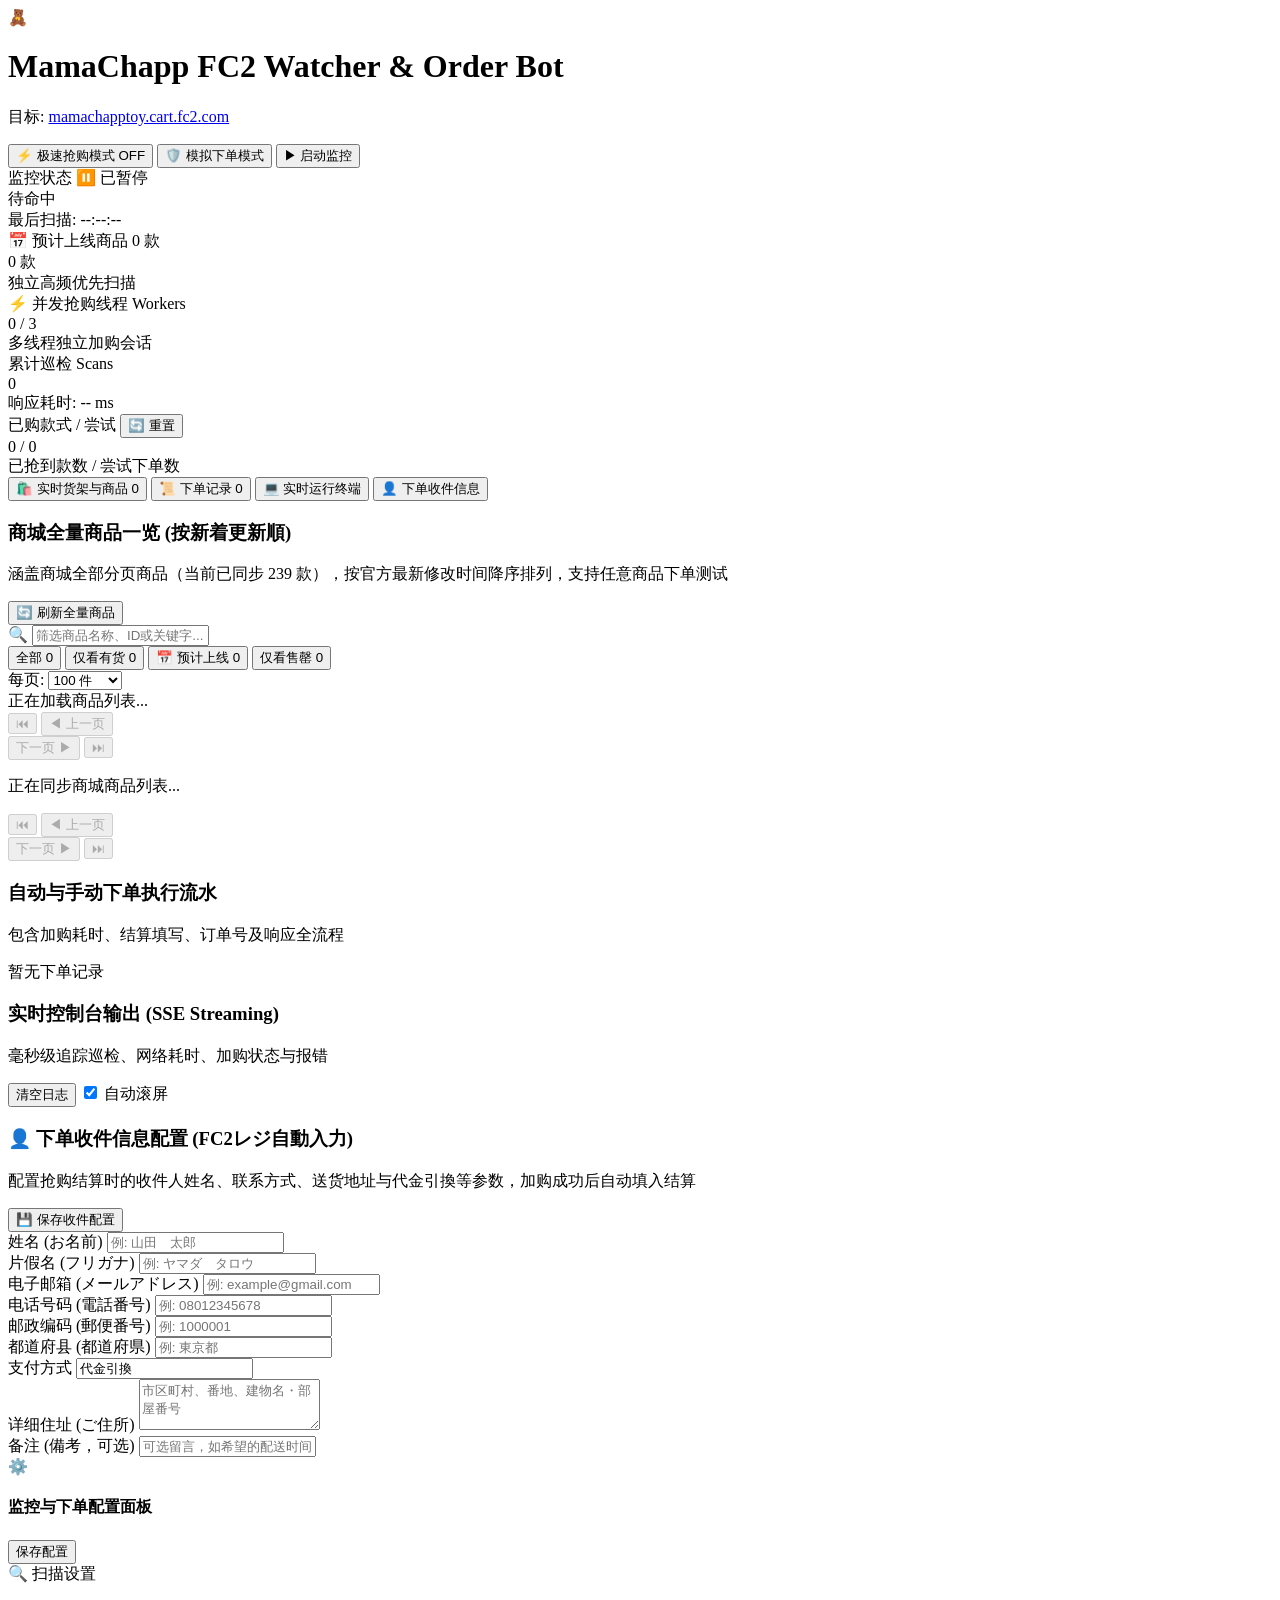
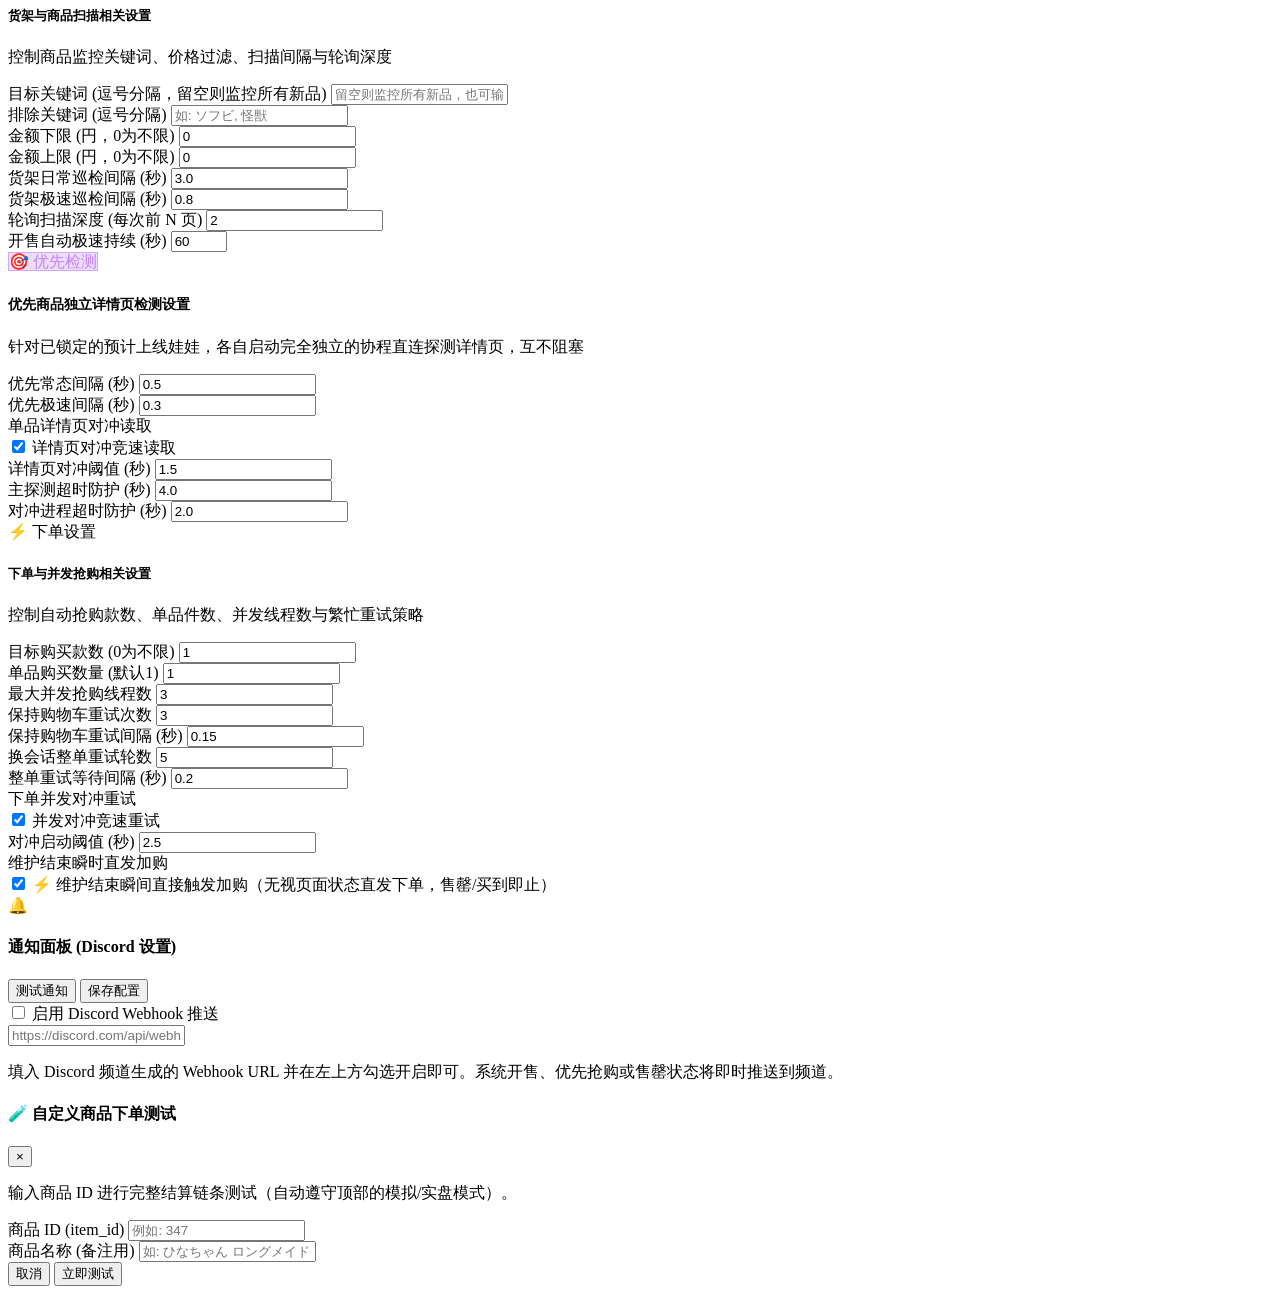
==== web/templates/index.html @ 7b695a02 "feat: implement core configuration manager, resilience tests, and web interface UI components" ====
<!DOCTYPE html>
<html lang="zh-CN">
<head>
  <meta charset="UTF-8">
  <meta name="viewport" content="width=device-width, initial-scale=1.0">
  <title>MamaChapp FC2 监控与自动下单工具</title>
  <link rel="preconnect" href="https://fonts.googleapis.com">
  <link rel="preconnect" href="https://fonts.gstatic.com" crossorigin>
  <link href="https://fonts.googleapis.com/css2?family=Inter:wght@400;500;600;700&family=JetBrains+Mono:wght@400;500&display=swap" rel="stylesheet">
  <link rel="stylesheet" href="/static/css/style.css?v=3.5">
  <link rel="icon" type="image/x-icon" href="https://cart.fc2img.com/favicon.ico">
</head>
<body>
  <div class="app-layout">
    <!-- Top Navigation Header -->
    <header class="app-header">
      <div class="brand-group">
        <div class="brand-icon">🧸</div>
        <div class="brand-text">
          <h1>MamaChapp FC2 <span>Watcher & Order Bot</span></h1>
          <p class="target-sub">目标: <a href="https://mamachapptoy.cart.fc2.com/?sort=5" target="_blank" rel="noopener">mamachapptoy.cart.fc2.com</a></p>
        </div>
      </div>

      <div class="header-actions">
        <!-- Rush Mode Switch -->
        <button id="btn-toggle-rush" class="pill-btn rush-off" title="切换日常巡检与抢购突击">
          <span class="icon">⚡</span>
          <span class="label">极速抢购模式</span>
          <span class="status-indicator">OFF</span>
        </button>

        <!-- Dry Run / Live Order Switch -->
        <button id="btn-toggle-dry" class="pill-btn dry-on" title="当前为模拟下单模式，点击切换为真实下单模式">
          <span class="icon">🛡️</span>
          <span class="label">模拟下单模式</span>
        </button>

        <!-- Start/Stop Button -->
        <button id="btn-toggle-run" class="action-btn btn-success">
          <span class="btn-icon">▶</span>
          <span class="btn-text">启动监控</span>
        </button>
      </div>
    </header>

    <!-- Pre-release Maintenance Alert Banner -->
    <div id="maintenance-alert-banner" class="maintenance-alert-banner" style="display:none;">
      🚨 <b>【发售前维护中】</b> 检测到 Mamachapp 商城进入维护中！通常几分钟后维护结束即刻上架新品！监控已自动开启最高警戒极速轮询（<span id="banner-rush-interval">0.8</span>s），开售后毫秒级抢购！
    </div>

    <!-- Active Concurrent Orders Live Banner -->
    <div id="active-orders-banner" class="active-orders-banner" style="display:none;">
      <div class="active-orders-header">
        <span class="pulse-indicator"></span>
        <span class="active-orders-title">⚡ 正在多线程并发抢购中:</span>
      </div>
      <div id="active-orders-list" class="active-orders-chips">
        <!-- Worker status chips dynamically injected here -->
      </div>
    </div>

    <!-- Stat Metrics Ribbon -->
    <section class="metrics-grid">
      <div class="metric-card">
        <div class="metric-header">
          <span class="title">监控状态</span>
          <span id="badge-status" class="badge badge-paused">⏸️ 已暂停</span>
        </div>
        <div class="metric-value" id="val-status-text">待命中</div>
        <div class="metric-sub" id="val-last-scan">最后扫描: --:--:--</div>
      </div>

      <div class="metric-card clickable" id="card-metric-upcoming" title="点击切换至预计上线专区">
        <div class="metric-header">
          <span class="title">📅 预计上线商品</span>
          <span class="badge badge-upcoming" id="badge-upcoming-metric">0 款</span>
        </div>
        <div class="metric-value" id="val-upcoming-count">0 款</div>
        <div class="metric-sub" id="val-upcoming-sub">独立高频优先扫描</div>
      </div>

      <div class="metric-card">
        <div class="metric-header">
          <span class="title">⚡ 并发抢购线程</span>
          <span class="badge badge-neutral" id="badge-threads">Workers</span>
        </div>
        <div class="metric-value" id="val-active-workers">0 / 3</div>
        <div class="metric-sub" id="val-threads-sub">多线程独立加购会话</div>
      </div>

      <div class="metric-card">
        <div class="metric-header">
          <span class="title">累计巡检</span>
          <span class="badge badge-neutral">Scans</span>
        </div>
        <div class="metric-value" id="val-total-scans">0</div>
        <div class="metric-sub" id="val-scan-speed">响应耗时: -- ms</div>
      </div>

      <div class="metric-card">
        <div class="metric-header">
          <span class="title">已购款式 / 尝试</span>
          <button id="btn-reset-session" class="btn-xs btn-ghost" title="清空已购商品记忆与计数，开启新一轮抢购">🔄 重置</button>
        </div>
        <div class="metric-value" id="val-orders-count">0 / 0</div>
        <div class="metric-sub" id="val-orders-sub">已抢到款数 / 尝试下单数</div>
      </div>
    </section>

    <!-- Main Workspace -->
    <main class="main-content">
      <!-- Left Panel: Tabs for Catalog, Upcoming, History, Terminal -->
      <div class="primary-column">
        <div class="tabs-nav">
          <button class="tab-btn active" data-tab="tab-catalog">
            <span class="tab-icon">🛍️</span>
            <span>实时货架与商品</span>
            <span class="tab-badge" id="catalog-count">0</span>
          </button>
          <button class="tab-btn" data-tab="tab-history">
            <span class="tab-icon">📜</span>
            <span>下单记录</span>
            <span class="tab-badge" id="history-count">0</span>
          </button>
          <button class="tab-btn" data-tab="tab-logs">
            <span class="tab-icon">💻</span>
            <span>实时运行终端</span>
          </button>
          <button class="tab-btn" data-tab="tab-buyer">
            <span class="tab-icon">👤</span>
            <span>下单收件信息</span>
          </button>
        </div>

        <!-- Tab 1: Catalog -->
        <div class="tab-pane active" id="tab-catalog">
          <div class="pane-header">
            <div class="pane-title-group">
              <h3>商城全量商品一览 (按新着更新順)</h3>
              <p>涵盖商城全部分页商品（当前已同步 <span id="catalog-total-indicator">239</span> 款），按官方最新修改时间降序排列，支持任意商品下单测试</p>
            </div>
            <div class="pane-tools">
              <button id="btn-sync-catalog" class="btn-xs btn-ghost" title="重新扫描并同步商城全部分页的所有在售与预告商品（自动适应总页数）">🔄 刷新全量商品</button>
            </div>
          </div>

          <!-- Catalog Toolbar & Filters -->
          <div class="catalog-toolbar">
            <div class="catalog-filters-row">
              <div class="search-box-wrapper">
                <span class="search-icon">🔍</span>
                <input type="text" id="catalog-filter" placeholder="筛选商品名称、ID或关键字..." class="filter-input search-input">
                <button type="button" id="btn-clear-filter" class="btn-clear-search" title="清空搜索" style="display:none;">✕</button>
              </div>

              <div class="stock-filter-group">
                <button type="button" class="stock-pill active" data-stock="all">全部 <span class="pill-badge" id="count-all">0</span></button>
                <button type="button" class="stock-pill" data-stock="instock">仅看有货 <span class="pill-badge instock" id="count-instock">0</span></button>
                <button type="button" class="stock-pill upcoming-pill" data-stock="upcoming">📅 预计上线 <span class="pill-badge upcoming" id="count-upcoming">0</span></button>
                <button type="button" class="stock-pill" data-stock="soldout">仅看售罄 <span class="pill-badge soldout" id="count-soldout">0</span></button>
              </div>

              <div class="page-size-wrap">
                <span class="page-size-label">每页:</span>
                <select id="catalog-page-size" class="select-page-size">
                  <option value="50">50 件</option>
                  <option value="100" selected>100 件</option>
                  <option value="200">200 件</option>
                  <option value="all">全部显示</option>
                </select>
              </div>
            </div>

            <!-- Top Pagination Bar -->
            <div class="pagination-bar" id="pagination-top">
              <div class="pagination-info" id="catalog-page-info">
                正在加载商品列表...
              </div>
              <div class="pagination-nav" id="catalog-pagination-nav">
                <button class="page-nav-btn" data-action="first" title="首页" disabled>⏮</button>
                <button class="page-nav-btn" data-action="prev" title="上一页" disabled>◀ 上一页</button>
                <div class="page-number-buttons" id="catalog-page-numbers"></div>
                <button class="page-nav-btn" data-action="next" title="下一页" disabled>下一页 ▶</button>
                <button class="page-nav-btn" data-action="last" title="末页" disabled>⏭</button>
              </div>
            </div>
          </div>

          <div class="catalog-grid" id="catalog-items-container">
            <div class="empty-state">
              <div class="spinner"></div>
              <p>正在同步商城商品列表...</p>
            </div>
          </div>

          <!-- Bottom Pagination Bar -->
          <div class="pagination-bar bottom-pagination" id="pagination-bottom">
            <div class="pagination-info" id="catalog-page-info-bottom"></div>
            <div class="pagination-nav" id="catalog-pagination-nav-bottom">
              <button class="page-nav-btn" data-action="first" title="首页" disabled>⏮</button>
              <button class="page-nav-btn" data-action="prev" title="上一页" disabled>◀ 上一页</button>
              <div class="page-number-buttons" id="catalog-page-numbers-bottom"></div>
              <button class="page-nav-btn" data-action="next" title="下一页" disabled>下一页 ▶</button>
              <button class="page-nav-btn" data-action="last" title="末页" disabled>⏭</button>
            </div>
          </div>
        </div>



        <!-- Tab 2: Order History -->
        <div class="tab-pane" id="tab-history">
          <div class="pane-header">
            <div class="pane-title-group">
              <h3>自动与手动下单执行流水</h3>
              <p>包含加购耗时、结算填写、订单号及响应全流程</p>
            </div>
          </div>
          <div class="history-container" id="history-items-container">
            <div class="empty-state">暂无下单记录</div>
          </div>
        </div>

        <!-- Tab 3: Live Logs -->
        <div class="tab-pane" id="tab-logs">
          <div class="pane-header">
            <div class="pane-title-group">
              <h3>实时控制台输出 (SSE Streaming)</h3>
              <p>毫秒级追踪巡检、网络耗时、加购状态与报错</p>
            </div>
            <div class="pane-tools">
              <button id="btn-clear-logs" class="btn-sm btn-ghost">清空日志</button>
              <label class="auto-scroll-label">
                <input type="checkbox" id="chk-auto-scroll" checked> 自动滚屏
              </label>
            </div>
          </div>
          <div class="terminal-box" id="terminal-logs">
            <!-- Log entries injected here -->
          </div>
        </div>

        <!-- Tab 5: Buyer Info (下单收件信息) -->
        <div class="tab-pane" id="tab-buyer">
          <div class="pane-header">
            <div class="pane-title-group">
              <h3>👤 下单收件信息配置 (FC2レジ自動入力)</h3>
              <p>配置抢购结算时的收件人姓名、联系方式、送货地址与代金引換等参数，加购成功后自动填入结算</p>
            </div>
            <div class="pane-tools">
              <button class="btn-sm btn-primary btn-save-config">💾 保存收件配置</button>
            </div>
          </div>

          <div class="buyer-form-layout">
            <div class="form-row">
              <div class="form-group">
                <label for="cfg-name">姓名 (お名前)</label>
                <input type="text" id="cfg-name" placeholder="例: 山田　太郎">
              </div>
              <div class="form-group">
                <label for="cfg-name-kana">片假名 (フリガナ)</label>
                <input type="text" id="cfg-name-kana" placeholder="例: ヤマダ　タロウ">
              </div>
            </div>

            <div class="form-group">
              <label for="cfg-email">电子邮箱 (メールアドレス)</label>
              <input type="email" id="cfg-email" placeholder="例: example@gmail.com">
            </div>

            <div class="form-row">
              <div class="form-group">
                <label for="cfg-tel">电话号码 (電話番号)</label>
                <input type="text" id="cfg-tel" placeholder="例: 08012345678">
              </div>
              <div class="form-group">
                <label for="cfg-postcode">邮政编码 (郵便番号)</label>
                <input type="text" id="cfg-postcode" placeholder="例: 1000001">
              </div>
            </div>

            <div class="form-row">
              <div class="form-group">
                <label for="cfg-prefecture">都道府县 (都道府県)</label>
                <input type="text" id="cfg-prefecture" placeholder="例: 東京都">
              </div>
              <div class="form-group">
                <label for="cfg-payment">支付方式</label>
                <input type="text" id="cfg-payment" value="代金引換" placeholder="优先代金引換">
              </div>
            </div>

            <div class="form-group">
              <label for="cfg-address">详细住址 (ご住所)</label>
              <textarea id="cfg-address" rows="3" placeholder="市区町村、番地、建物名・部屋番号"></textarea>
            </div>

            <div class="form-group">
              <label for="cfg-biko">备注 (備考，可选)</label>
              <input type="text" id="cfg-biko" placeholder="可选留言，如希望的配送时间等">
            </div>
          </div>
        </div>
      </div>

      <!-- Right Column: Split Panels -->
      <aside class="sidebar-column">

        <!-- Panel 1: 配置面板 (分为 扫描设置 与 下单设置 两大板块) -->
        <div class="card settings-panel-card" id="panel-system-config">
          <div class="card-header">
            <div class="card-header-title">
              <span class="card-icon">⚙️</span>
              <h4>监控与下单配置面板</h4>
            </div>
            <button class="btn-sm btn-primary btn-save-config">保存配置</button>
          </div>

          <div class="panel-card-body">
            <!-- 板块 1: 扫描相关设置 -->
            <div class="config-block">
              <div class="config-block-header">
                <div class="block-title-row">
                  <span class="config-block-badge scan-badge">🔍 扫描设置</span>
                  <h5 class="config-block-title">货架与商品扫描相关设置</h5>
                </div>
                <p class="config-block-desc">控制商品监控关键词、价格过滤、扫描间隔与轮询深度</p>
              </div>

              <div class="config-block-body">
                <div class="form-group">
                  <label for="cfg-keywords">目标关键词 (逗号分隔，留空则监控所有新品)</label>
                  <input type="text" id="cfg-keywords" placeholder="留空则监控所有新品，也可输入: ロングメイド, ひな 等">
                </div>

                <div class="form-group">
                  <label for="cfg-exclude">排除关键词 (逗号分隔)</label>
                  <input type="text" id="cfg-exclude" placeholder="如: ソフビ, 怪獣">
                </div>

                <div class="form-row">
                  <div class="form-group">
                    <label for="cfg-min-price" title="商品最低金额（日元），低于该价格的商品将自动忽略。0为不设下限">金额下限 (円，0为不限)</label>
                    <input type="number" id="cfg-min-price" min="0" step="100" value="0" placeholder="0">
                  </div>
                  <div class="form-group">
                    <label for="cfg-max-price" title="商品最高金额（日元），高于该价格的商品将自动忽略。0为不设上限">金额上限 (円，0为不限)</label>
                    <input type="number" id="cfg-max-price" min="0" step="100" value="0" placeholder="0">
                  </div>
                </div>

                <div class="form-row">
                  <div class="form-group">
                    <label for="cfg-interval" title="货架大盘常态监控时的页面轮询扫描间隔">货架日常巡检间隔 (秒)</label>
                    <input type="number" id="cfg-interval" step="0.5" min="1" value="3.0">
                  </div>
                  <div class="form-group">
                    <label for="cfg-rush-interval" title="极速突击模式下的货架页面轮询间隔">货架极速巡检间隔 (秒)</label>
                    <input type="number" id="cfg-rush-interval" step="0.1" min="0.3" value="0.8">
                  </div>
                </div>

                <div class="form-row">
                  <div class="form-group">
                    <label for="cfg-scan-pages" title="每次轮询扫描前N页（每页20件，默认前2页=40件最新修改商品，并发秒级拉取）">轮询扫描深度 (每次前 N 页)</label>
                    <input type="number" id="cfg-scan-pages" min="1" value="2">
                  </div>
                  <div class="form-group">
                    <label for="cfg-auto-rush-duration" title="开售/维护结束自动触发极速突击的持续时间（秒）。若在此时间内检测到所有扫描深度内的商品已售罄，也将提前安全退出极速模式">开售自动极速持续 (秒)</label>
                    <input type="number" id="cfg-auto-rush-duration" min="10" max="600" step="5" value="60">
                  </div>
                </div>

                <!-- 优先商品直连详情页专属检测设置 (子板块) -->
                <div class="sub-config-block">
                  <div class="sub-block-header">
                    <div class="block-title-row">
                      <span class="config-block-badge" style="background: rgba(147, 51, 234, 0.16); color: #c084fc; border: 1px solid rgba(147, 51, 234, 0.32);">🎯 优先检测</span>
                      <h5 class="config-block-title" style="font-size: 0.86rem;">优先商品独立详情页检测设置</h5>
                    </div>
                    <p class="config-block-desc">
                      针对已锁定的预计上线娃娃，各自启动完全独立的协程直连探测详情页，互不阻塞
                    </p>
                  </div>

                  <div class="form-row">
                    <div class="form-group">
                      <label for="cfg-priority-interval" title="常态下每个优先商品独立详情页的检测间隔（建议 0.3~0.5秒）">优先常态间隔 (秒)</label>
                      <input type="number" id="cfg-priority-interval" step="0.1" min="0.1" value="0.5">
                    </div>
                    <div class="form-group">
                      <label for="cfg-priority-rush-interval" title="极速模式下每个优先商品独立详情页的检测间隔（建议 0.2~0.5秒，完全由您自主设定）">优先极速间隔 (秒)</label>
                      <input type="number" id="cfg-priority-rush-interval" step="0.05" min="0.05" value="0.3">
                    </div>
                  </div>

                  <div class="form-row">
                    <div class="form-group">
                      <label>单品详情页对冲读取</label>
                      <div class="checkbox-control-box" title="开启后，若单品详情页主探测超过设定秒数未响应，并发启动对冲探测探针双向竞速，最快抓取开售状态！">
                        <label for="chk-priority-hedge">
                          <input type="checkbox" id="chk-priority-hedge" checked>
                          <span>详情页对冲竞速读取</span>
                        </label>
                      </div>
                    </div>
                    <div class="form-group">
                      <label for="cfg-priority-hedge-delay" title="主探测请求发送后超过多少秒未响应则启动并发对冲探针（此时主探测继续在队列排队等待，建议 1.0~2.0 秒）">详情页对冲阈值 (秒)</label>
                      <input type="number" id="cfg-priority-hedge-delay" step="0.1" min="0.1" value="1.5">
                    </div>
                  </div>

                  <div class="form-row">
                    <div class="form-group">
                      <label for="cfg-priority-timeout" title="基础主探测请求的最长排队超时（在此时间内保持排队不中断，超出后才重置主请求）">主探测超时防护 (秒)</label>
                      <input type="number" id="cfg-priority-timeout" step="0.5" min="0.5" value="4.0">
                    </div>
                    <div class="form-group">
                      <label for="cfg-priority-hedge-timeout" title="对冲探针自身的独立超时上限（若对冲探针在此秒数内未完成，仅重置并重启对冲探针，完全不影响正在排队的主探测）">对冲进程超时防护 (秒)</label>
                      <input type="number" id="cfg-priority-hedge-timeout" step="0.5" min="0.5" value="2.0">
                    </div>
                  </div>
                </div>
              </div>
            </div>

            <!-- 板块 2: 下单时相关设置 -->
            <div class="config-block">
              <div class="config-block-header">
                <div class="block-title-row">
                  <span class="config-block-badge order-badge">⚡ 下单设置</span>
                  <h5 class="config-block-title">下单与并发抢购相关设置</h5>
                </div>
                <p class="config-block-desc">控制自动抢购款数、单品件数、并发线程数与繁忙重试策略</p>
              </div>

              <div class="config-block-body">
                <div class="form-row">
                  <div class="form-group">
                    <label for="cfg-max-orders" title="目标抢购的不同商品款式总数。0为不限；填N为买齐N款后自动停止">目标购买款数 (0为不限)</label>
                    <input type="number" id="cfg-max-orders" min="0" value="1">
                  </div>
                  <div class="form-group">
                    <label for="cfg-quantity" title="每款商品加入购物车的数量">单品购买数量 (默认1)</label>
                    <input type="number" id="cfg-quantity" min="1" value="1">
                  </div>
                </div>

                <div class="form-group">
                  <label for="cfg-max-workers" title="同时允许并发独立下单的商品线程数（每个商品使用独立 Session）">最大并发抢购线程数</label>
                  <input type="number" id="cfg-max-workers" min="1" value="3">
                </div>

                <div class="form-row">
                  <div class="form-group">
                    <label for="cfg-session-retries" title="加购成功后，若结算遭遇 502/503 或超时，在保持购物车 Cookie 的前提下就地极速重试的次数">保持购物车重试次数</label>
                    <input type="number" id="cfg-session-retries" min="1" value="3">
                  </div>
                  <div class="form-group">
                    <label for="cfg-session-retry-delay" title="保持购物车会话内的快速重试间隔时间（秒，建议 0.05~0.2 秒）">保持购物车重试间隔 (秒)</label>
                    <input type="number" id="cfg-session-retry-delay" step="0.05" min="0.01" value="0.15">
                  </div>
                </div>

                <div class="form-row">
                  <div class="form-group">
                    <label for="cfg-worker-retries" title="整单抢购若彻底断连或会话失效，重新建立独立新 Session 持续冲击抢购的最大轮数">换会话整单重试轮数</label>
                    <input type="number" id="cfg-worker-retries" min="1" value="5">
                  </div>
                  <div class="form-group">
                    <label for="cfg-worker-retry-delay" title="换新会话重试之间的等待间隔（建议 0.1~0.3 秒）">整单重试等待间隔 (秒)</label>
                    <input type="number" id="cfg-worker-retry-delay" step="0.05" min="0.01" value="0.2">
                  </div>
                </div>

                <div class="form-row">
                  <div class="form-group">
                    <label>下单并发对冲重试</label>
                    <div class="checkbox-control-box" title="开启后，若请求在设定秒数内未响应，保持原请求等待的同时，并发启动新的对冲重试线程双向竞速！">
                      <label for="chk-hedge-requests">
                        <input type="checkbox" id="chk-hedge-requests" checked>
                        <span>并发对冲竞速重试</span>
                      </label>
                    </div>
                  </div>
                  <div class="form-group">
                    <label for="cfg-hedge-delay" title="发送请求后超过多少秒未响应则启动并发对冲线程（建议 2.0~3.0 秒）">对冲启动阈值 (秒)</label>
                    <input type="number" id="cfg-hedge-delay" step="0.1" min="0.1" value="2.5">
                  </div>
                </div>

                <div class="form-row">
                  <div class="form-group" style="flex: 1 1 100%;">
                    <label>维护结束瞬时直发加购</label>
                    <div class="checkbox-control-box" title="开启后，在商城维护结束的瞬间，无需等待详情页加载，直接对所有预计上线与重点商品并行发起加购下单线程！页面详情监控将同步进行，并在读取到售罄或抢购成功后自动停止尝试。">
                      <label for="chk-maintenance-direct-order">
                        <input type="checkbox" id="chk-maintenance-direct-order" checked>
                        <span>⚡ 维护结束瞬间直接触发加购（无视页面状态直发下单，售罄/买到即止）</span>
                      </label>
                    </div>
                  </div>
                </div>
              </div>
            </div>
          </div>
        </div>

        <!-- Panel 3: 通知面板 (用于 Discord 设置) -->
        <div class="card settings-panel-card" id="panel-notifications">
          <div class="card-header">
            <div class="card-header-title">
              <span class="card-icon">🔔</span>
              <h4>通知面板 (Discord 设置)</h4>
            </div>
            <div class="card-header-actions">
              <button id="btn-test-notify" class="btn-xs btn-ghost">测试通知</button>
              <button class="btn-sm btn-primary btn-save-config">保存配置</button>
            </div>
          </div>

          <div class="panel-card-body">
            <div class="notify-channel">
              <div class="channel-header">
                <label class="switch-label">
                  <input type="checkbox" id="chk-dc-enable">
                  <span>启用 Discord Webhook 推送</span>
                </label>
              </div>
              <div class="channel-inputs">
                <input type="text" id="cfg-dc-url" placeholder="https://discord.com/api/webhooks/...">
              </div>
              <p class="notify-help-text">
                填入 Discord 频道生成的 Webhook URL 并在左上方勾选开启即可。系统开售、优先抢购或售罄状态将即时推送到频道。
              </p>
            </div>
          </div>
        </div>

      </aside>
    </main>
  </div>

  <!-- Toast Notification Container -->
  <div id="toast-container" class="toast-container"></div>

  <!-- Custom Checkout Test Modal -->
  <div id="modal-test-order" class="modal-backdrop">
    <div class="modal-dialog">
      <div class="modal-header">
        <h4 id="modal-test-title">🧪 自定义商品下单测试</h4>
        <button class="modal-close" id="btn-close-modal">&times;</button>
      </div>
      <div class="modal-body">
        <p class="modal-desc" id="modal-test-desc">输入商品 ID 进行完整结算链条测试（自动遵守顶部的模拟/实盘模式）。</p>
        <div class="form-group">
          <label for="modal-item-id">商品 ID (item_id)</label>
          <input type="text" id="modal-item-id" placeholder="例如: 347">
        </div>
        <div class="form-group">
          <label for="modal-item-name">商品名称 (备注用)</label>
          <input type="text" id="modal-item-name" placeholder="如: ひなちゃん ロングメイド">
        </div>
      </div>
      <div class="modal-footer">
        <button class="btn btn-ghost" id="btn-cancel-modal">取消</button>
        <button class="btn btn-primary" id="btn-submit-modal-test">立即测试</button>
      </div>
    </div>
  </div>

  <script src="/static/js/app.js?v=3.5"></script>
</body>
</html>
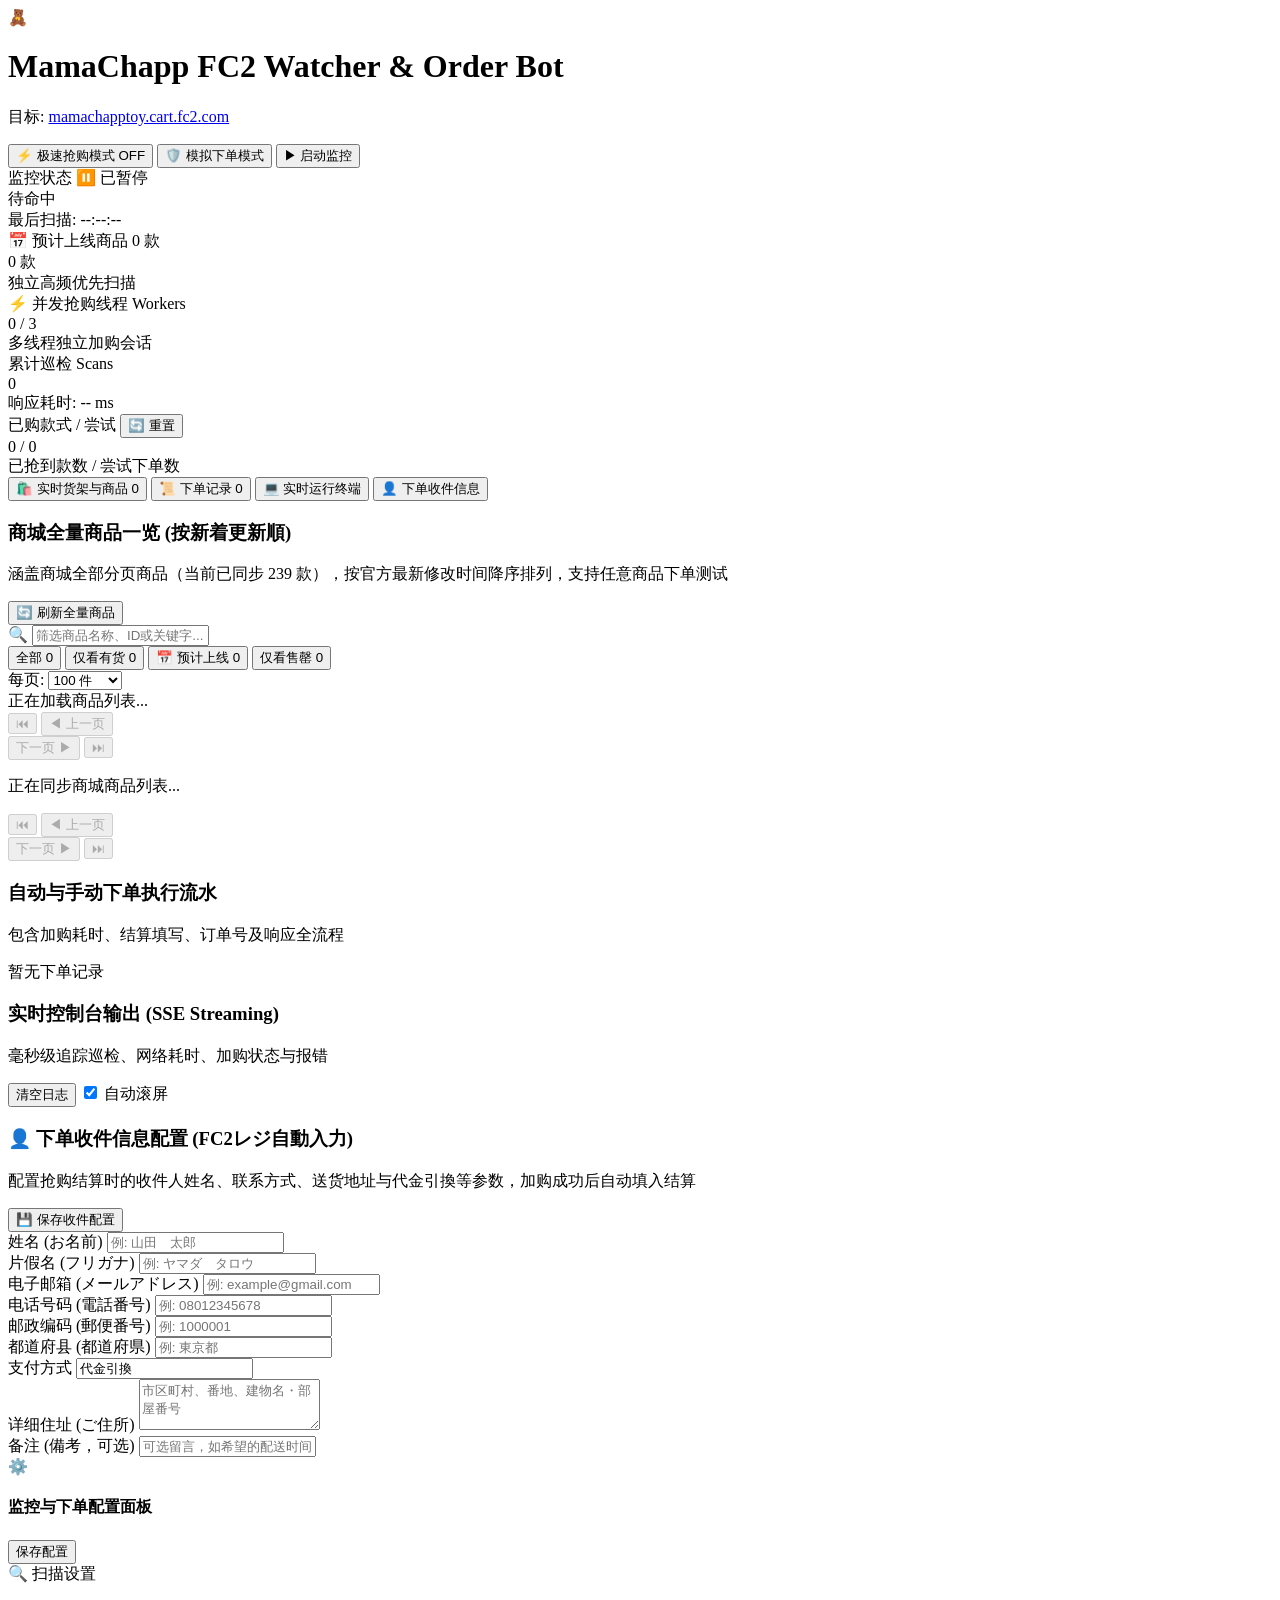
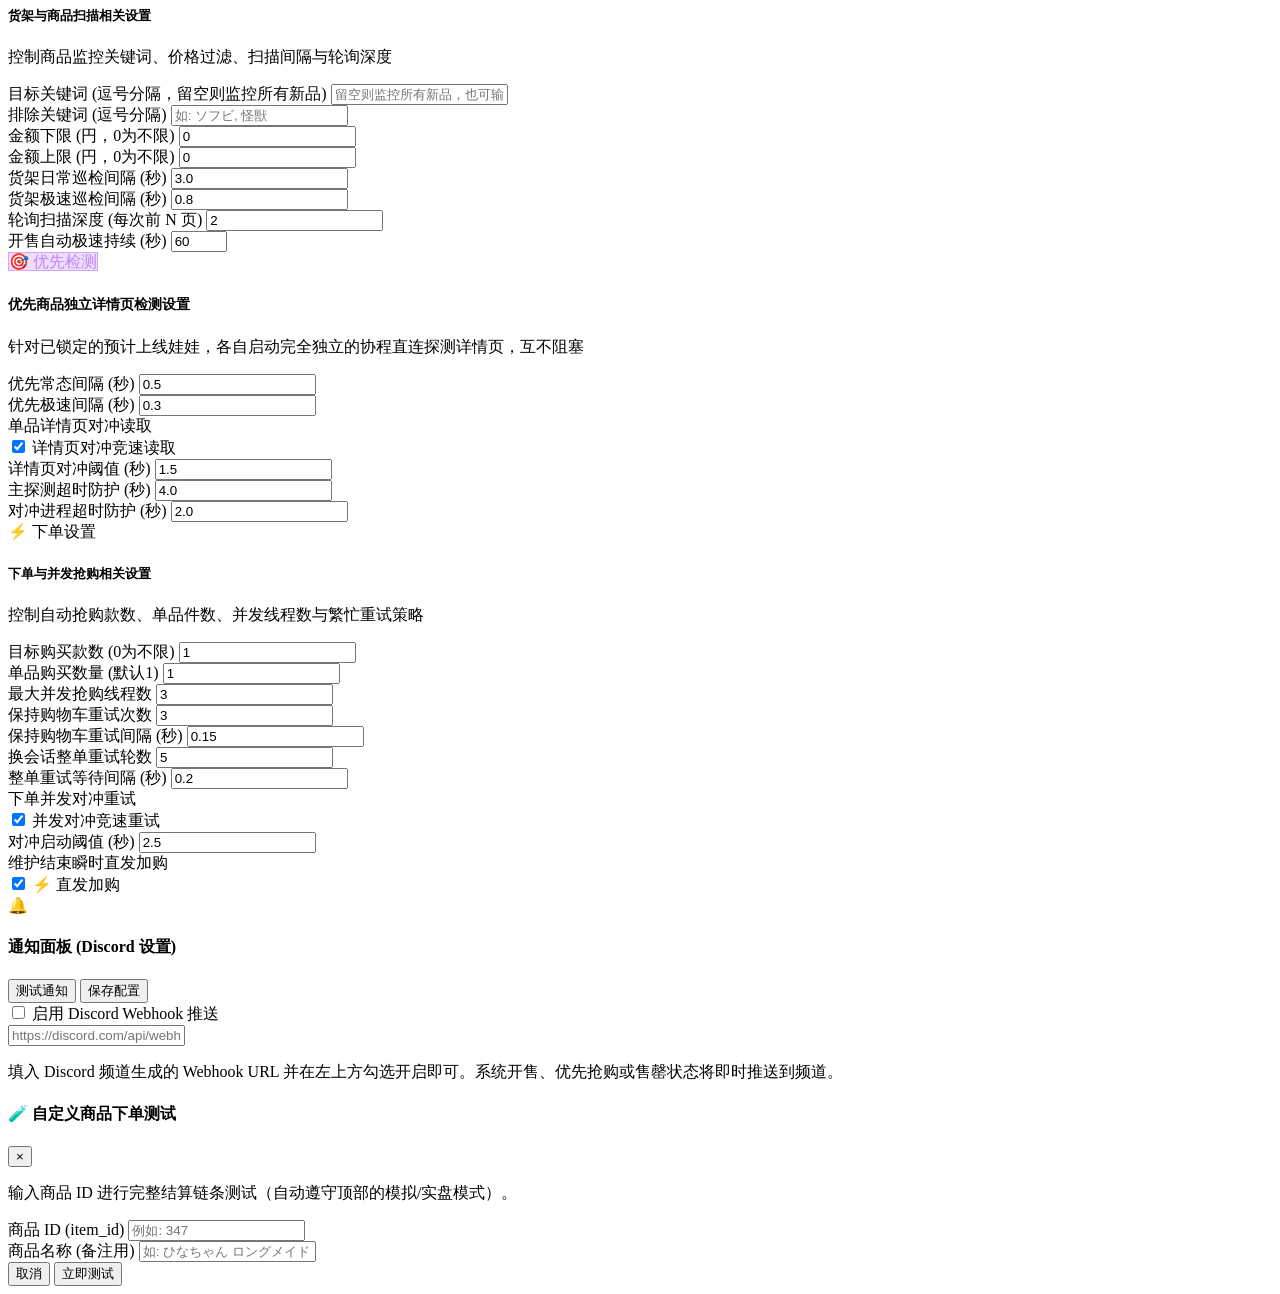
==== commit 57eea0af: "feat: implement core bot engine with dual-threaded monitoring and web template for management" ====
--- a/web/templates/index.html
+++ b/web/templates/index.html
@@ -1,15 +1,19 @@
 <!DOCTYPE html>
 <html lang="zh-CN">
+
 <head>
   <meta charset="UTF-8">
   <meta name="viewport" content="width=device-width, initial-scale=1.0">
   <title>MamaChapp FC2 监控与自动下单工具</title>
   <link rel="preconnect" href="https://fonts.googleapis.com">
   <link rel="preconnect" href="https://fonts.gstatic.com" crossorigin>
-  <link href="https://fonts.googleapis.com/css2?family=Inter:wght@400;500;600;700&family=JetBrains+Mono:wght@400;500&display=swap" rel="stylesheet">
+  <link
+    href="https://fonts.googleapis.com/css2?family=Inter:wght@400;500;600;700&family=JetBrains+Mono:wght@400;500&display=swap"
+    rel="stylesheet">
   <link rel="stylesheet" href="/static/css/style.css?v=3.5">
   <link rel="icon" type="image/x-icon" href="https://cart.fc2img.com/favicon.ico">
 </head>
+
 <body>
   <div class="app-layout">
     <!-- Top Navigation Header -->
@@ -18,7 +22,8 @@
         <div class="brand-icon">🧸</div>
         <div class="brand-text">
           <h1>MamaChapp FC2 <span>Watcher & Order Bot</span></h1>
-          <p class="target-sub">目标: <a href="https://mamachapptoy.cart.fc2.com/?sort=5" target="_blank" rel="noopener">mamachapptoy.cart.fc2.com</a></p>
+          <p class="target-sub">目标: <a href="https://mamachapptoy.cart.fc2.com/?sort=5" target="_blank"
+              rel="noopener">mamachapptoy.cart.fc2.com</a></p>
         </div>
       </div>
 
@@ -46,7 +51,8 @@
 
     <!-- Pre-release Maintenance Alert Banner -->
     <div id="maintenance-alert-banner" class="maintenance-alert-banner" style="display:none;">
-      🚨 <b>【发售前维护中】</b> 检测到 Mamachapp 商城进入维护中！通常几分钟后维护结束即刻上架新品！监控已自动开启最高警戒极速轮询（<span id="banner-rush-interval">0.8</span>s），开售后毫秒级抢购！
+      🚨 <b>【发售前维护中】</b> 检测到 Mamachapp 商城进入维护中！通常几分钟后维护结束即刻上架新品！监控已自动开启最高警戒极速轮询（<span
+        id="banner-rush-interval">0.8</span>s），开售后毫秒级抢购！
     </div>
 
     <!-- Active Concurrent Orders Live Banner -->
@@ -141,7 +147,8 @@
               <p>涵盖商城全部分页商品（当前已同步 <span id="catalog-total-indicator">239</span> 款），按官方最新修改时间降序排列，支持任意商品下单测试</p>
             </div>
             <div class="pane-tools">
-              <button id="btn-sync-catalog" class="btn-xs btn-ghost" title="重新扫描并同步商城全部分页的所有在售与预告商品（自动适应总页数）">🔄 刷新全量商品</button>
+              <button id="btn-sync-catalog" class="btn-xs btn-ghost" title="重新扫描并同步商城全部分页的所有在售与预告商品（自动适应总页数）">🔄
+                刷新全量商品</button>
             </div>
           </div>
 
@@ -151,14 +158,19 @@
               <div class="search-box-wrapper">
                 <span class="search-icon">🔍</span>
                 <input type="text" id="catalog-filter" placeholder="筛选商品名称、ID或关键字..." class="filter-input search-input">
-                <button type="button" id="btn-clear-filter" class="btn-clear-search" title="清空搜索" style="display:none;">✕</button>
+                <button type="button" id="btn-clear-filter" class="btn-clear-search" title="清空搜索"
+                  style="display:none;">✕</button>
               </div>
 
               <div class="stock-filter-group">
-                <button type="button" class="stock-pill active" data-stock="all">全部 <span class="pill-badge" id="count-all">0</span></button>
-                <button type="button" class="stock-pill" data-stock="instock">仅看有货 <span class="pill-badge instock" id="count-instock">0</span></button>
-                <button type="button" class="stock-pill upcoming-pill" data-stock="upcoming">📅 预计上线 <span class="pill-badge upcoming" id="count-upcoming">0</span></button>
-                <button type="button" class="stock-pill" data-stock="soldout">仅看售罄 <span class="pill-badge soldout" id="count-soldout">0</span></button>
+                <button type="button" class="stock-pill active" data-stock="all">全部 <span class="pill-badge"
+                    id="count-all">0</span></button>
+                <button type="button" class="stock-pill" data-stock="instock">仅看有货 <span class="pill-badge instock"
+                    id="count-instock">0</span></button>
+                <button type="button" class="stock-pill upcoming-pill" data-stock="upcoming">📅 预计上线 <span
+                    class="pill-badge upcoming" id="count-upcoming">0</span></button>
+                <button type="button" class="stock-pill" data-stock="soldout">仅看售罄 <span class="pill-badge soldout"
+                    id="count-soldout">0</span></button>
               </div>
 
               <div class="page-size-wrap">
@@ -368,7 +380,8 @@
                     <input type="number" id="cfg-scan-pages" min="1" value="2">
                   </div>
                   <div class="form-group">
-                    <label for="cfg-auto-rush-duration" title="开售/维护结束自动触发极速突击的持续时间（秒）。若在此时间内检测到所有扫描深度内的商品已售罄，也将提前安全退出极速模式">开售自动极速持续 (秒)</label>
+                    <label for="cfg-auto-rush-duration"
+                      title="开售/维护结束自动触发极速突击的持续时间（秒）。若在此时间内检测到所有扫描深度内的商品已售罄，也将提前安全退出极速模式">开售自动极速持续 (秒)</label>
                     <input type="number" id="cfg-auto-rush-duration" min="10" max="600" step="5" value="60">
                   </div>
                 </div>
@@ -377,7 +390,9 @@
                 <div class="sub-config-block">
                   <div class="sub-block-header">
                     <div class="block-title-row">
-                      <span class="config-block-badge" style="background: rgba(147, 51, 234, 0.16); color: #c084fc; border: 1px solid rgba(147, 51, 234, 0.32);">🎯 优先检测</span>
+                      <span class="config-block-badge"
+                        style="background: rgba(147, 51, 234, 0.16); color: #c084fc; border: 1px solid rgba(147, 51, 234, 0.32);">🎯
+                        优先检测</span>
                       <h5 class="config-block-title" style="font-size: 0.86rem;">优先商品独立详情页检测设置</h5>
                     </div>
                     <p class="config-block-desc">
@@ -391,7 +406,8 @@
                       <input type="number" id="cfg-priority-interval" step="0.1" min="0.1" value="0.5">
                     </div>
                     <div class="form-group">
-                      <label for="cfg-priority-rush-interval" title="极速模式下每个优先商品独立详情页的检测间隔（建议 0.2~0.5秒，完全由您自主设定）">优先极速间隔 (秒)</label>
+                      <label for="cfg-priority-rush-interval" title="极速模式下每个优先商品独立详情页的检测间隔（建议 0.2~0.5秒，完全由您自主设定）">优先极速间隔
+                        (秒)</label>
                       <input type="number" id="cfg-priority-rush-interval" step="0.05" min="0.05" value="0.3">
                     </div>
                   </div>
@@ -407,18 +423,21 @@
                       </div>
                     </div>
                     <div class="form-group">
-                      <label for="cfg-priority-hedge-delay" title="主探测请求发送后超过多少秒未响应则启动并发对冲探针（此时主探测继续在队列排队等待，建议 1.0~2.0 秒）">详情页对冲阈值 (秒)</label>
+                      <label for="cfg-priority-hedge-delay"
+                        title="主探测请求发送后超过多少秒未响应则启动并发对冲探针（此时主探测继续在队列排队等待，建议 1.0~2.0 秒）">详情页对冲阈值 (秒)</label>
                       <input type="number" id="cfg-priority-hedge-delay" step="0.1" min="0.1" value="1.5">
                     </div>
                   </div>
 
                   <div class="form-row">
                     <div class="form-group">
-                      <label for="cfg-priority-timeout" title="基础主探测请求的最长排队超时（在此时间内保持排队不中断，超出后才重置主请求）">主探测超时防护 (秒)</label>
+                      <label for="cfg-priority-timeout" title="基础主探测请求的最长排队超时（在此时间内保持排队不中断，超出后才重置主请求）">主探测超时防护
+                        (秒)</label>
                       <input type="number" id="cfg-priority-timeout" step="0.5" min="0.5" value="4.0">
                     </div>
                     <div class="form-group">
-                      <label for="cfg-priority-hedge-timeout" title="对冲探针自身的独立超时上限（若对冲探针在此秒数内未完成，仅重置并重启对冲探针，完全不影响正在排队的主探测）">对冲进程超时防护 (秒)</label>
+                      <label for="cfg-priority-hedge-timeout"
+                        title="对冲探针自身的独立超时上限（若对冲探针在此秒数内未完成，仅重置并重启对冲探针，完全不影响正在排队的主探测）">对冲进程超时防护 (秒)</label>
                       <input type="number" id="cfg-priority-hedge-timeout" step="0.5" min="0.5" value="2.0">
                     </div>
                   </div>
@@ -455,11 +474,13 @@
 
                 <div class="form-row">
                   <div class="form-group">
-                    <label for="cfg-session-retries" title="加购成功后，若结算遭遇 502/503 或超时，在保持购物车 Cookie 的前提下就地极速重试的次数">保持购物车重试次数</label>
+                    <label for="cfg-session-retries"
+                      title="加购成功后，若结算遭遇 502/503 或超时，在保持购物车 Cookie 的前提下就地极速重试的次数">保持购物车重试次数</label>
                     <input type="number" id="cfg-session-retries" min="1" value="3">
                   </div>
                   <div class="form-group">
-                    <label for="cfg-session-retry-delay" title="保持购物车会话内的快速重试间隔时间（秒，建议 0.05~0.2 秒）">保持购物车重试间隔 (秒)</label>
+                    <label for="cfg-session-retry-delay" title="保持购物车会话内的快速重试间隔时间（秒，建议 0.05~0.2 秒）">保持购物车重试间隔
+                      (秒)</label>
                     <input type="number" id="cfg-session-retry-delay" step="0.05" min="0.01" value="0.15">
                   </div>
                 </div>
@@ -494,10 +515,11 @@
                 <div class="form-row">
                   <div class="form-group" style="flex: 1 1 100%;">
                     <label>维护结束瞬时直发加购</label>
-                    <div class="checkbox-control-box" title="开启后，在商城维护结束的瞬间，无需等待详情页加载，直接对所有预计上线与重点商品并行发起加购下单线程！页面详情监控将同步进行，并在读取到售罄或抢购成功后自动停止尝试。">
+                    <div class="checkbox-control-box"
+                      title="开启后，在商城维护结束的瞬间，无需等待详情页加载，直接对所有预计上线与重点商品并行发起加购下单线程！页面详情监控将同步进行，并在读取到售罄或抢购成功后自动停止尝试。">
                       <label for="chk-maintenance-direct-order">
                         <input type="checkbox" id="chk-maintenance-direct-order" checked>
-                        <span>⚡ 维护结束瞬间直接触发加购（无视页面状态直发下单，售罄/买到即止）</span>
+                        <span>⚡ 直发加购</span>
                       </label>
                     </div>
                   </div>
@@ -572,4 +594,5 @@
 
   <script src="/static/js/app.js?v=3.5"></script>
 </body>
-</html>
+
+</html>
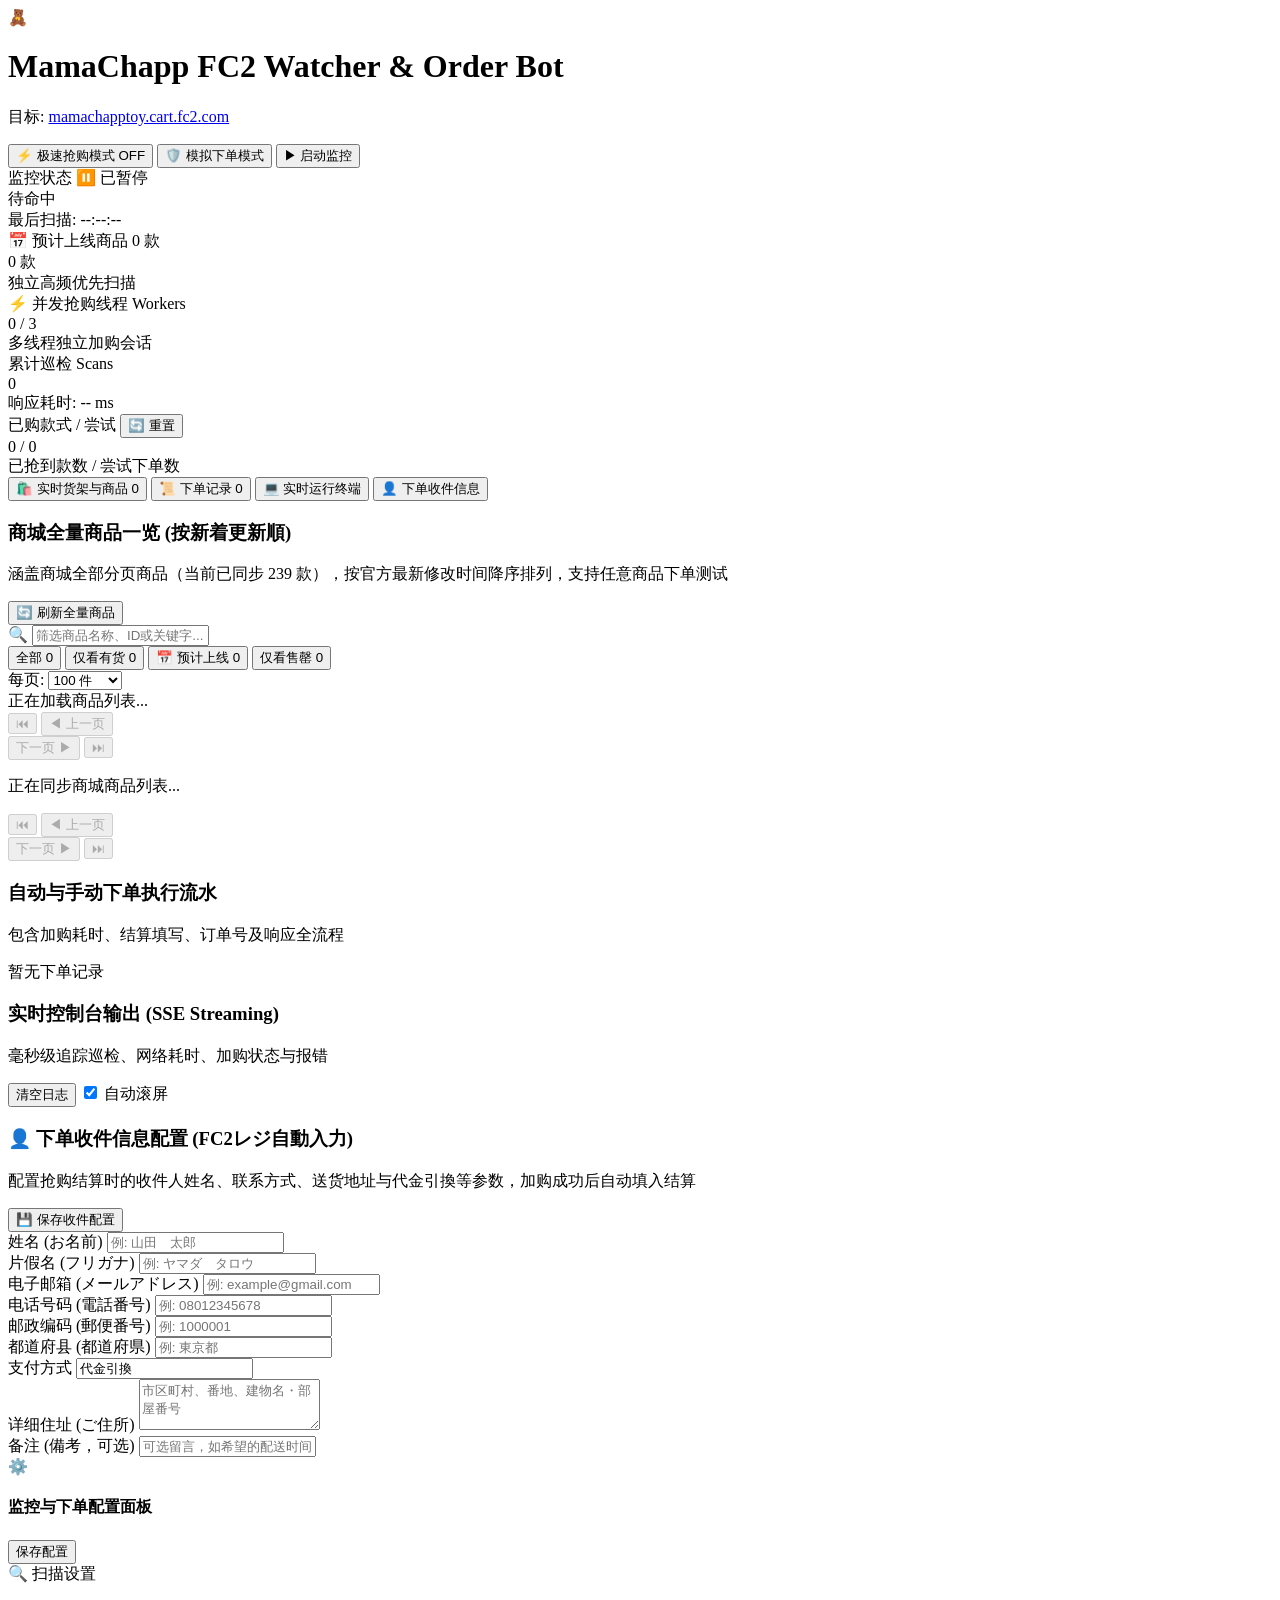
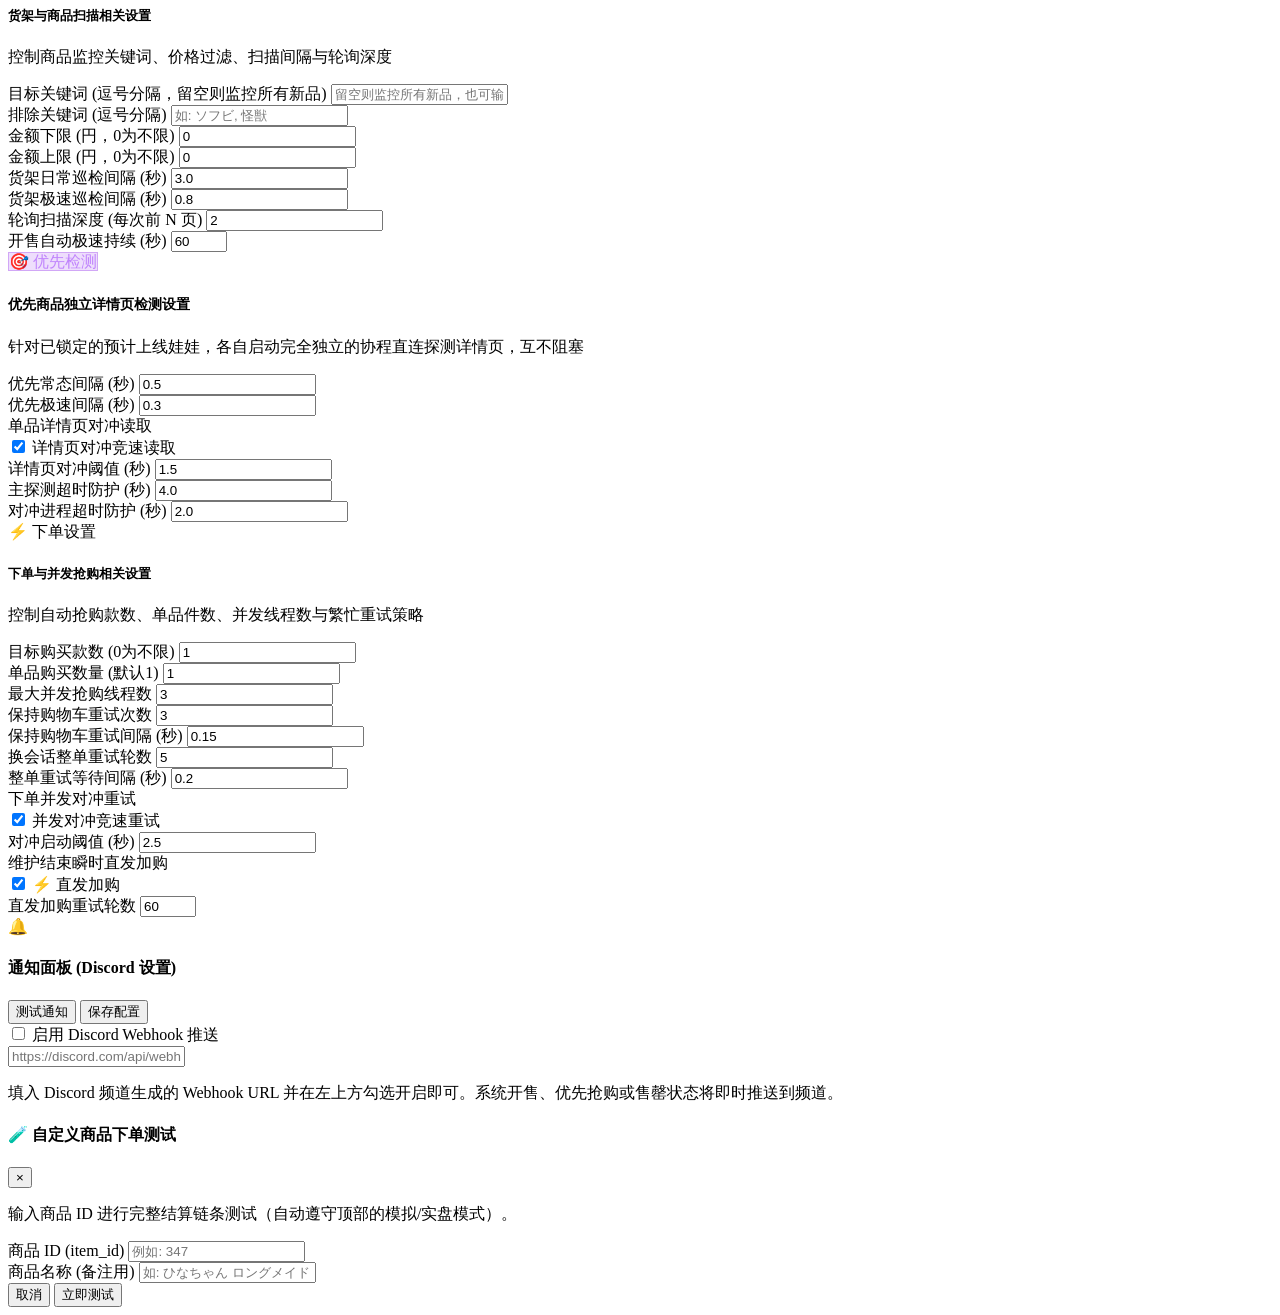
==== commit 9168fdd8: "feat: add configuration management module, web frontend template, and application script" ====
--- a/web/templates/index.html
+++ b/web/templates/index.html
@@ -10,7 +10,7 @@
   <link
     href="https://fonts.googleapis.com/css2?family=Inter:wght@400;500;600;700&family=JetBrains+Mono:wght@400;500&display=swap"
     rel="stylesheet">
-  <link rel="stylesheet" href="/static/css/style.css?v=3.5">
+  <link rel="stylesheet" href="/static/css/style.css?v=3.6">
   <link rel="icon" type="image/x-icon" href="https://cart.fc2img.com/favicon.ico">
 </head>
 
@@ -77,7 +77,7 @@
         <div class="metric-sub" id="val-last-scan">最后扫描: --:--:--</div>
       </div>
 
-      <div class="metric-card clickable" id="card-metric-upcoming" title="点击切换至预计上线专区">
+      <div class="metric-card" id="card-metric-upcoming">
         <div class="metric-header">
           <span class="title">📅 预计上线商品</span>
           <span class="badge badge-upcoming" id="badge-upcoming-metric">0 款</span>
@@ -366,11 +366,11 @@
                 <div class="form-row">
                   <div class="form-group">
                     <label for="cfg-interval" title="货架大盘常态监控时的页面轮询扫描间隔">货架日常巡检间隔 (秒)</label>
-                    <input type="number" id="cfg-interval" step="0.5" min="1" value="3.0">
+                    <input type="number" id="cfg-interval" step="0.1" min="0.1" value="3.0">
                   </div>
                   <div class="form-group">
                     <label for="cfg-rush-interval" title="极速突击模式下的货架页面轮询间隔">货架极速巡检间隔 (秒)</label>
-                    <input type="number" id="cfg-rush-interval" step="0.1" min="0.3" value="0.8">
+                    <input type="number" id="cfg-rush-interval" step="0.01" min="0.01" value="0.8">
                   </div>
                 </div>
 
@@ -381,7 +381,7 @@
                   </div>
                   <div class="form-group">
                     <label for="cfg-auto-rush-duration"
-                      title="开售/维护结束自动触发极速突击的持续时间（秒）。若在此时间内检测到所有扫描深度内的商品已售罄，也将提前安全退出极速模式">开售自动极速持续 (秒)</label>
+                      title="开售/维护结束自动触发极速突击的持续时间（秒），达到设定时间后自动恢复日常巡检">开售自动极速持续 (秒)</label>
                     <input type="number" id="cfg-auto-rush-duration" min="10" max="600" step="5" value="60">
                   </div>
                 </div>
@@ -403,12 +403,12 @@
                   <div class="form-row">
                     <div class="form-group">
                       <label for="cfg-priority-interval" title="常态下每个优先商品独立详情页的检测间隔（建议 0.3~0.5秒）">优先常态间隔 (秒)</label>
-                      <input type="number" id="cfg-priority-interval" step="0.1" min="0.1" value="0.5">
+                      <input type="number" id="cfg-priority-interval" step="0.01" min="0.01" value="0.5">
                     </div>
                     <div class="form-group">
                       <label for="cfg-priority-rush-interval" title="极速模式下每个优先商品独立详情页的检测间隔（建议 0.2~0.5秒，完全由您自主设定）">优先极速间隔
                         (秒)</label>
-                      <input type="number" id="cfg-priority-rush-interval" step="0.05" min="0.05" value="0.3">
+                      <input type="number" id="cfg-priority-rush-interval" step="0.01" min="0.01" value="0.3">
                     </div>
                   </div>
 
@@ -513,7 +513,7 @@
                 </div>
 
                 <div class="form-row">
-                  <div class="form-group" style="flex: 1 1 100%;">
+                  <div class="form-group">
                     <label>维护结束瞬时直发加购</label>
                     <div class="checkbox-control-box"
                       title="开启后，在商城维护结束的瞬间，无需等待详情页加载，直接对所有预计上线与重点商品并行发起加购下单线程！页面详情监控将同步进行，并在读取到售罄或抢购成功后自动停止尝试。">
@@ -523,6 +523,11 @@
                       </label>
                     </div>
                   </div>
+                  <div class="form-group">
+                    <label for="cfg-maint-direct-retries"
+                      title="维护结束触发瞬时直发加购时，每个商品独立线程的最大重试轮数（默认60轮，持续冲击直至买到或页面确认售罄）">直发加购重试轮数</label>
+                    <input type="number" id="cfg-maint-direct-retries" min="1" max="500" value="60">
+                  </div>
                 </div>
               </div>
             </div>
@@ -592,7 +597,7 @@
     </div>
   </div>
 
-  <script src="/static/js/app.js?v=3.5"></script>
+  <script src="/static/js/app.js?v=3.8"></script>
 </body>
 
 </html>
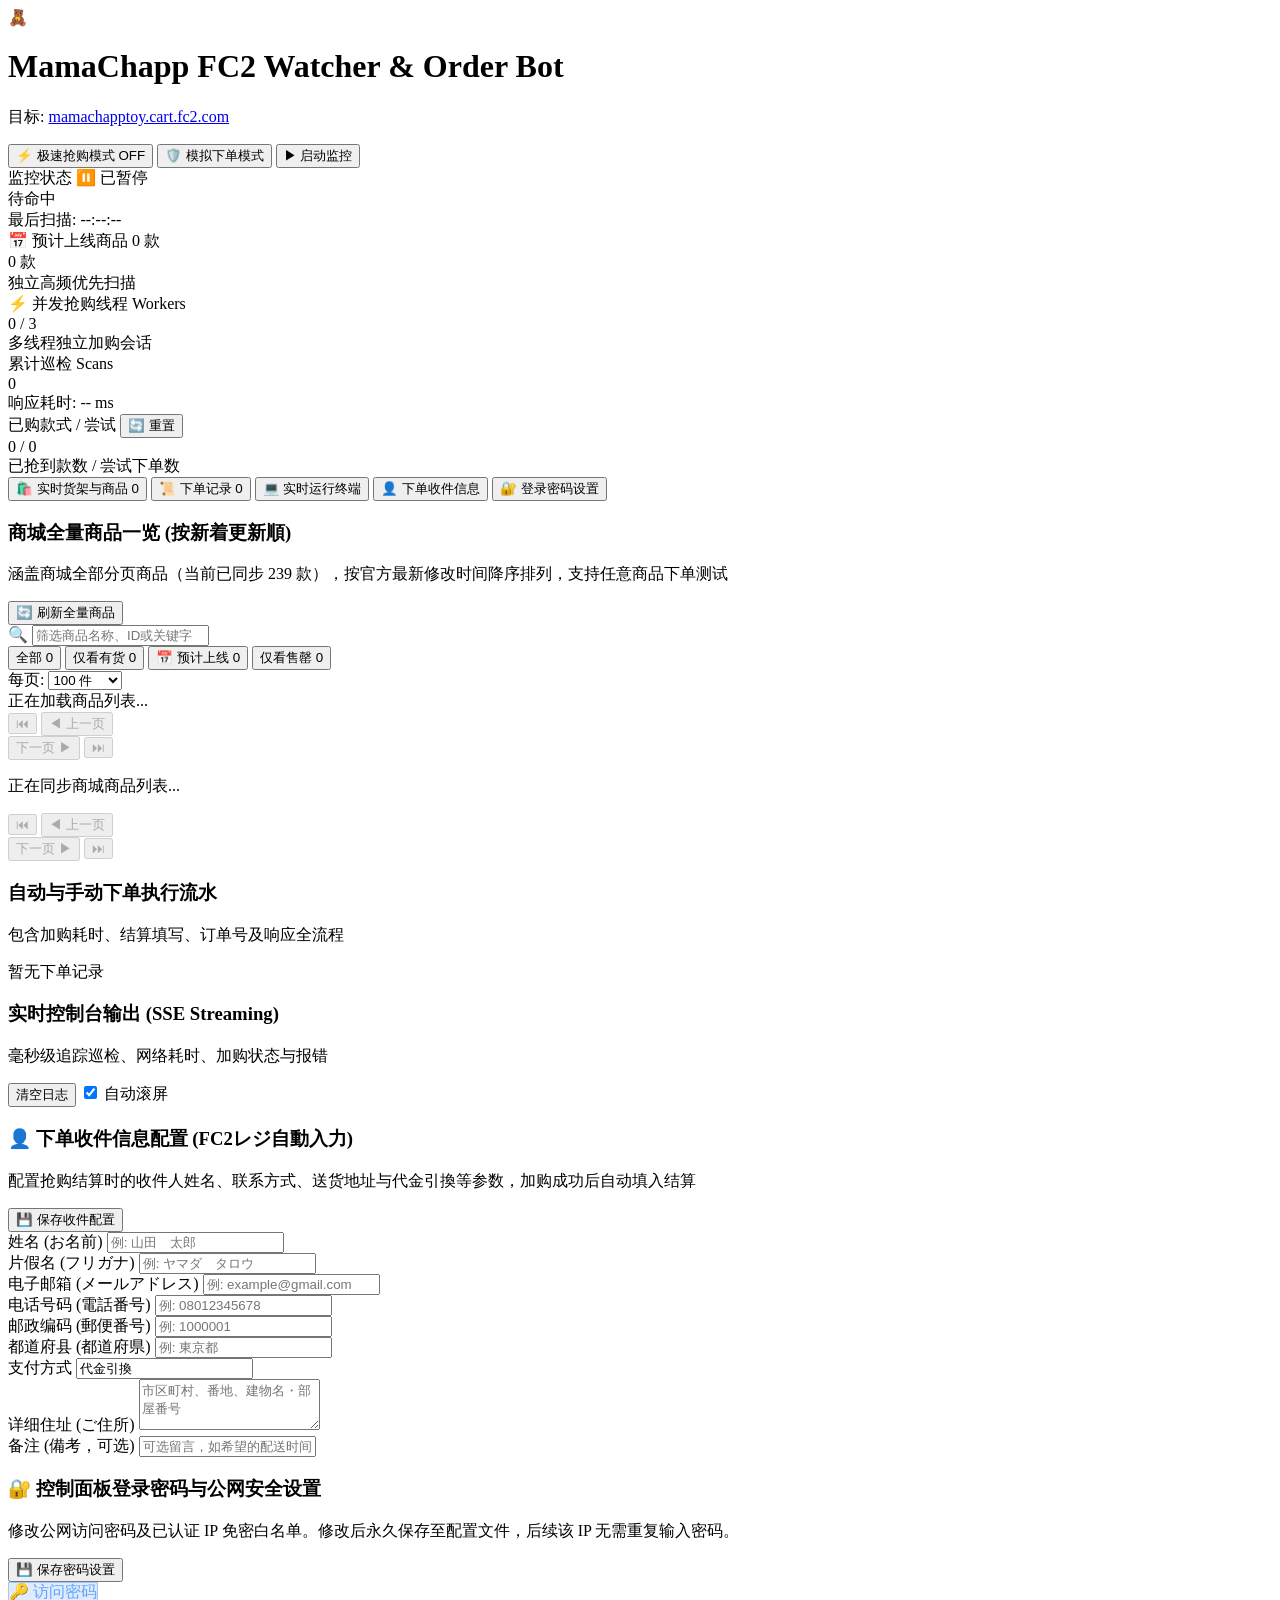
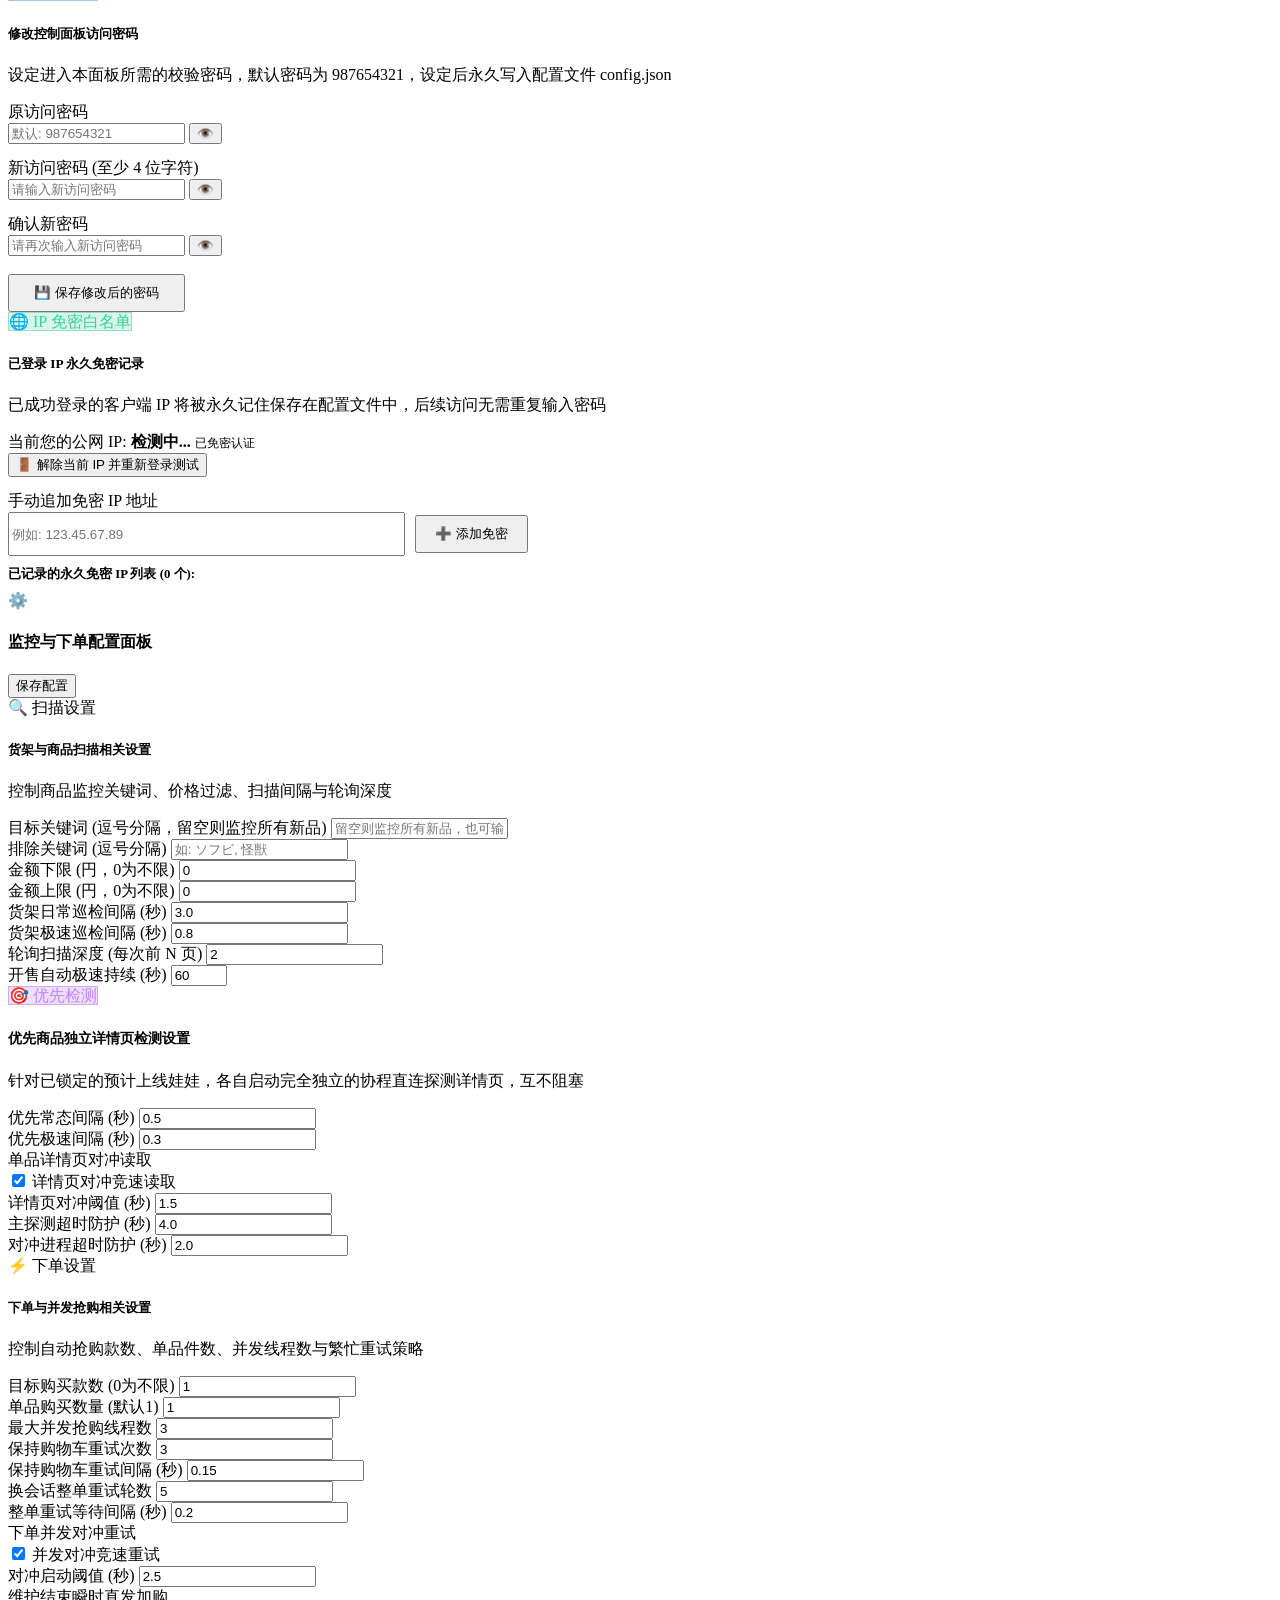
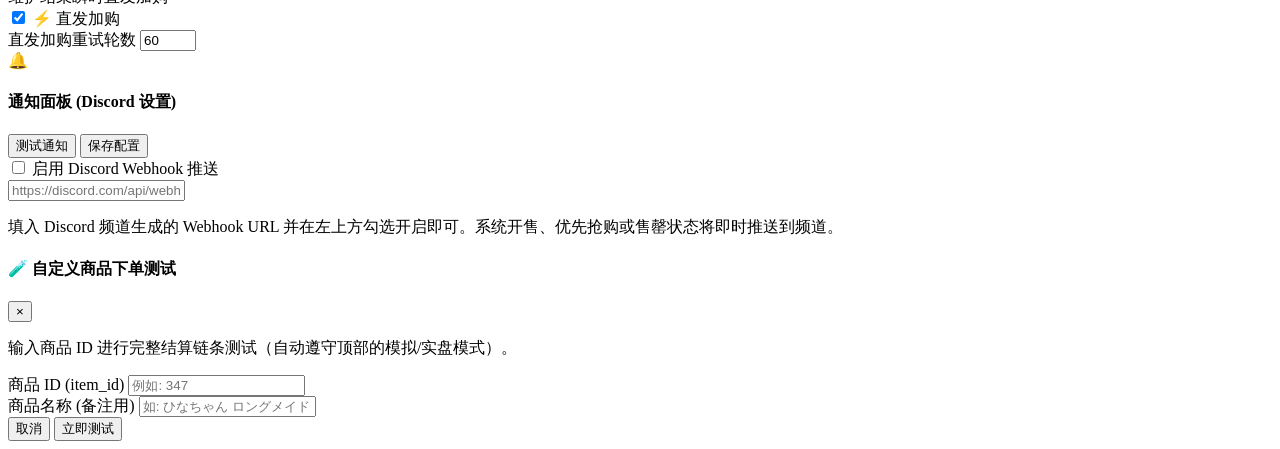
==== commit a386343a: "feat: add web interface and core bot backend with authentication and simulation tests" ====
--- a/web/templates/index.html
+++ b/web/templates/index.html
@@ -137,6 +137,10 @@
             <span class="tab-icon">👤</span>
             <span>下单收件信息</span>
           </button>
+          <button class="tab-btn" data-tab="tab-security" id="btn-tab-security">
+            <span class="tab-icon">🔐</span>
+            <span>登录密码设置</span>
+          </button>
         </div>
 
         <!-- Tab 1: Catalog -->
@@ -157,7 +161,7 @@
             <div class="catalog-filters-row">
               <div class="search-box-wrapper">
                 <span class="search-icon">🔍</span>
-                <input type="text" id="catalog-filter" placeholder="筛选商品名称、ID或关键字..." class="filter-input search-input">
+                <input type="search" id="catalog-filter" name="catalog_search_keyword" autocomplete="off" autocorrect="off" autocapitalize="off" spellcheck="false" data-lpignore="true" data-form-type="other" placeholder="筛选商品名称、ID或关键字..." class="filter-input search-input">
                 <button type="button" id="btn-clear-filter" class="btn-clear-search" title="清空搜索"
                   style="display:none;">✕</button>
               </div>
@@ -315,6 +319,126 @@
             </div>
           </div>
         </div>
+
+        <!-- Tab 5: Security & Password Settings (登录密码与访问安全) -->
+        <div class="tab-pane" id="tab-security">
+          <div class="pane-header">
+            <div class="pane-title-group">
+              <h3>🔐 控制面板登录密码与公网安全设置</h3>
+              <p>修改公网访问密码及已认证 IP 免密白名单。修改后永久保存至配置文件，后续该 IP 无需重复输入密码。</p>
+            </div>
+            <div class="pane-tools">
+              <button class="btn-sm btn-primary" id="btn-save-pwd-top">💾 保存密码设置</button>
+            </div>
+          </div>
+
+          <div class="buyer-form-layout">
+            <!-- Warning Banner if using default password -->
+            <div id="sec-default-pwd-alert" class="sec-alert-banner warning" style="display:none;">
+              ⚠️ <b>安全提示:</b> 当前控制面板仍在运行在初始默认密码 <code>987654321</code> 下，建议在公网部署时尽快修改为您自拟的高强度私有密码！
+            </div>
+
+            <!-- Card 1: 访问密码修改 -->
+            <div class="config-block">
+              <div class="config-block-header">
+                <div class="block-title-row">
+                  <span class="config-block-badge"
+                    style="background: rgba(59, 130, 246, 0.16); color: #60a5fa; border: 1px solid rgba(59, 130, 246, 0.35);">🔑
+                    访问密码</span>
+                  <h5 class="config-block-title">修改控制面板访问密码</h5>
+                </div>
+                <p class="config-block-desc">设定进入本面板所需的校验密码，默认密码为 987654321，设定后永久写入配置文件 config.json</p>
+              </div>
+
+              <div class="config-block-body">
+                <form autocomplete="off" onsubmit="return false;" style="max-width: 520px; display: flex; flex-direction: column; gap: 14px;">
+                  <div class="form-group">
+                    <label for="sec-current-pwd">原访问密码</label>
+                    <div class="pwd-input-wrap">
+                      <input type="password" id="sec-current-pwd" autocomplete="current-password" placeholder="默认: 987654321">
+                      <button type="button" class="btn-eye-toggle" data-target="sec-current-pwd"
+                        title="显示/隐藏密码">👁️</button>
+                    </div>
+                  </div>
+
+                  <div class="form-group">
+                    <label for="sec-new-pwd">新访问密码 (至少 4 位字符)</label>
+                    <div class="pwd-input-wrap">
+                      <input type="password" id="sec-new-pwd" autocomplete="new-password" placeholder="请输入新访问密码">
+                      <button type="button" class="btn-eye-toggle" data-target="sec-new-pwd"
+                        title="显示/隐藏密码">👁️</button>
+                    </div>
+                  </div>
+
+                  <div class="form-group">
+                    <label for="sec-confirm-pwd">确认新密码</label>
+                    <div class="pwd-input-wrap">
+                      <input type="password" id="sec-confirm-pwd" autocomplete="new-password" placeholder="请再次输入新访问密码">
+                      <button type="button" class="btn-eye-toggle" data-target="sec-confirm-pwd"
+                        title="显示/隐藏密码">👁️</button>
+                    </div>
+                  </div>
+
+                  <div style="margin-top: 4px;">
+                    <button class="btn btn-primary" id="btn-submit-change-pwd"
+                      style="height: 38px; padding: 0 24px; display: inline-flex; align-items: center; justify-content: center; gap: 6px;">
+                      <span>💾 保存修改后的密码</span>
+                    </button>
+                  </div>
+                </form>
+              </div>
+            </div>
+
+            <!-- Card 2: IP 免密授权与白名单管理 -->
+            <div class="config-block">
+              <div class="config-block-header">
+                <div class="block-title-row">
+                  <span class="config-block-badge"
+                    style="background: rgba(16, 185, 129, 0.16); color: #34d399; border: 1px solid rgba(16, 185, 129, 0.35);">🌐
+                    IP 免密白名单</span>
+                  <h5 class="config-block-title">已登录 IP 永久免密记录</h5>
+                </div>
+                <p class="config-block-desc">已成功登录的客户端 IP 将被永久记住保存在配置文件中，后续访问无需重复输入密码</p>
+              </div>
+
+              <div class="config-block-body">
+                <!-- Current IP Status Strip -->
+                <div class="current-ip-status-strip">
+                  <div class="ip-info-left">
+                    <span class="ip-pulse-dot"></span>
+                    <span>当前您的公网 IP: <strong id="sec-current-ip-display">检测中...</strong></span>
+                    <span id="sec-ip-auth-badge" class="badge badge-success" style="font-size:0.75rem;">已免密认证</span>
+                  </div>
+                  <button id="btn-logout-ip" class="btn-xs btn-ghost" title="清除当前 IP 免密并退出到登录页进行测试">
+                    🚪 解除当前 IP 并重新登录测试
+                  </button>
+                </div>
+
+                <!-- Add IP Bar -->
+                <div class="form-group" style="max-width: 520px; margin-top: 14px;">
+                  <label for="sec-input-manual-ip">手动追加免密 IP 地址</label>
+                  <div style="display: flex; align-items: center; gap: 10px;">
+                    <input type="text" id="sec-input-manual-ip" placeholder="例如: 123.45.67.89" style="flex: 1; height: 38px;">
+                    <button class="btn btn-secondary" id="btn-add-manual-ip" style="height: 38px; padding: 0 18px; white-space: nowrap; display: inline-flex; align-items: center; justify-content: center; gap: 6px; flex-shrink: 0;">
+                      ➕ 添加免密
+                    </button>
+                  </div>
+                </div>
+
+                <!-- Remembered IP List Table / Chips -->
+                <div style="margin-top: 10px;">
+                  <label
+                    style="display:block; font-size:0.8rem; font-weight:600; color:var(--text-muted); margin-bottom: 8px;">
+                    已记录的永久免密 IP 列表 (<span id="sec-ip-count">0</span> 个):
+                  </label>
+                  <div id="sec-ip-chips-container" class="sec-ip-chips-container">
+                    <!-- Injected dynamically -->
+                  </div>
+                </div>
+              </div>
+            </div>
+          </div>
+        </div>
       </div>
 
       <!-- Right Column: Split Panels -->
@@ -380,8 +504,8 @@
                     <input type="number" id="cfg-scan-pages" min="1" value="2">
                   </div>
                   <div class="form-group">
-                    <label for="cfg-auto-rush-duration"
-                      title="开售/维护结束自动触发极速突击的持续时间（秒），达到设定时间后自动恢复日常巡检">开售自动极速持续 (秒)</label>
+                    <label for="cfg-auto-rush-duration" title="开售/维护结束自动触发极速突击的持续时间（秒），达到设定时间后自动恢复日常巡检">开售自动极速持续
+                      (秒)</label>
                     <input type="number" id="cfg-auto-rush-duration" min="10" max="600" step="5" value="60">
                   </div>
                 </div>
